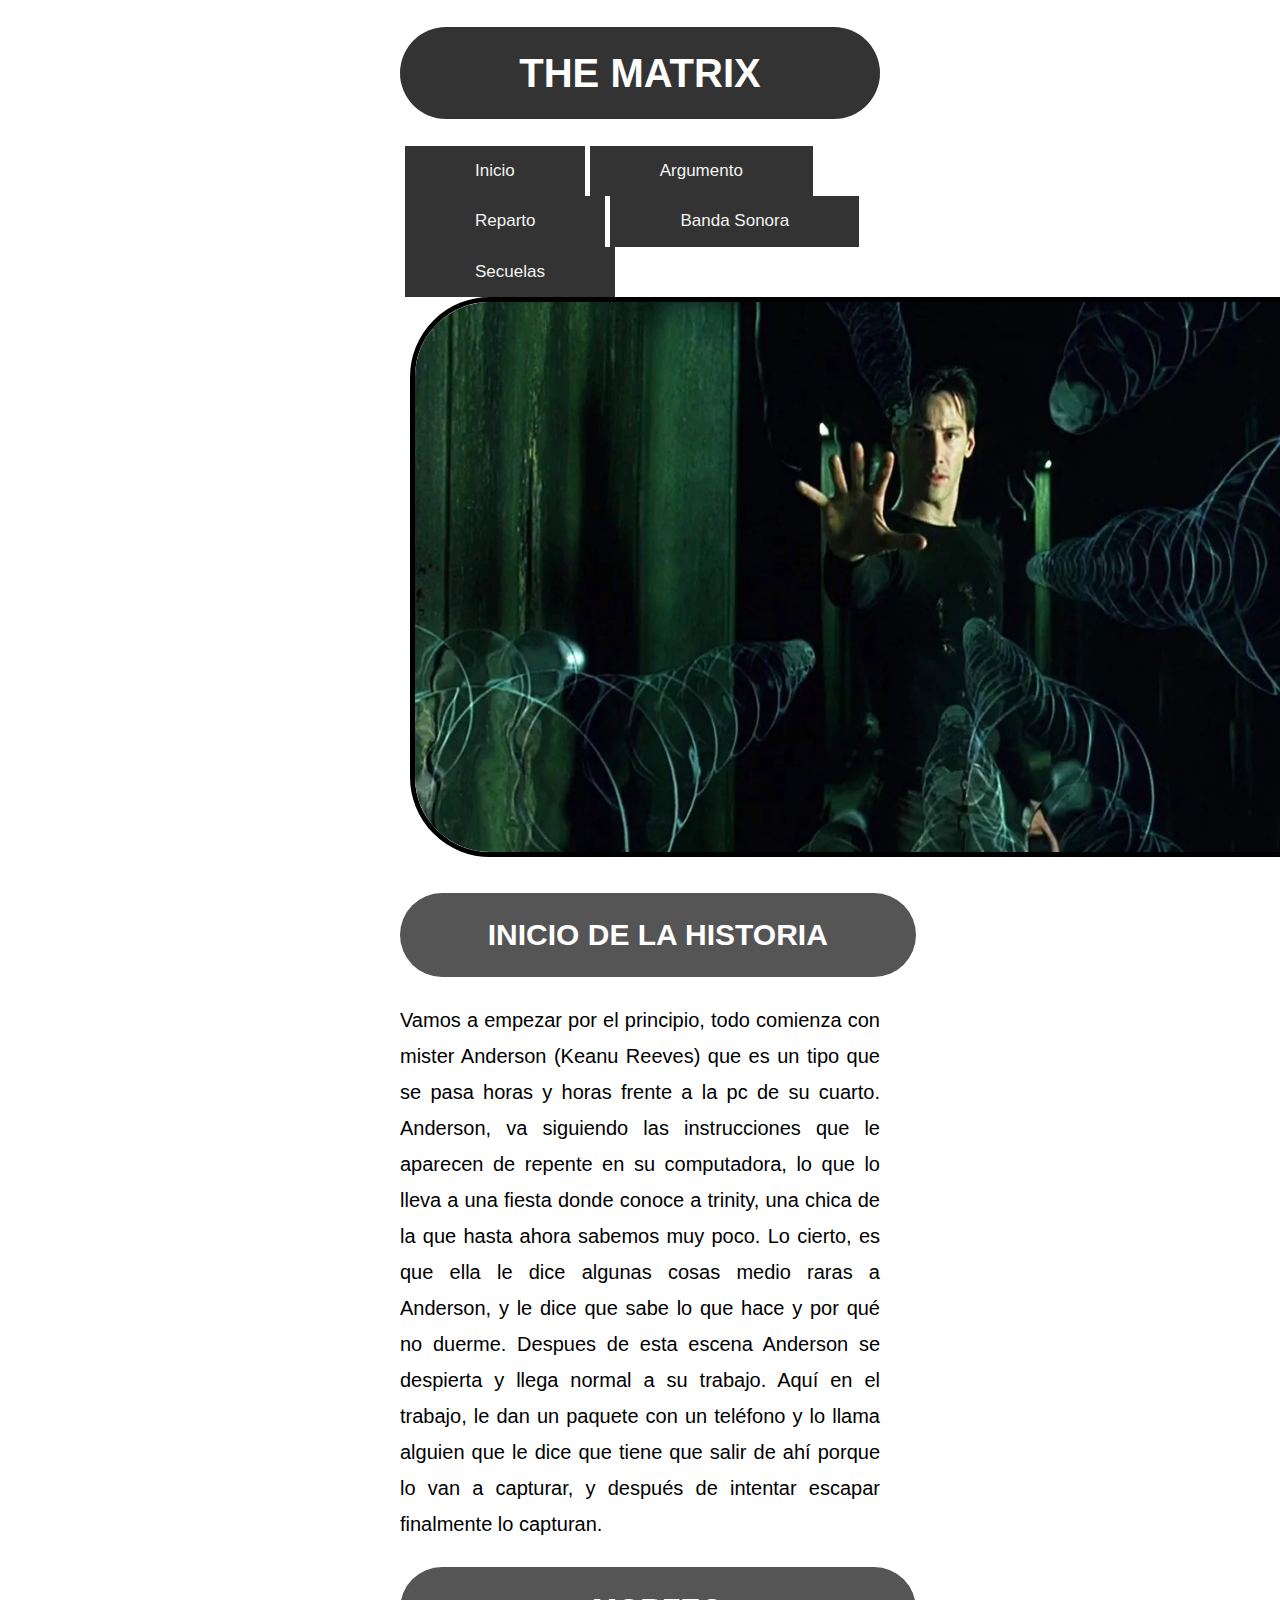
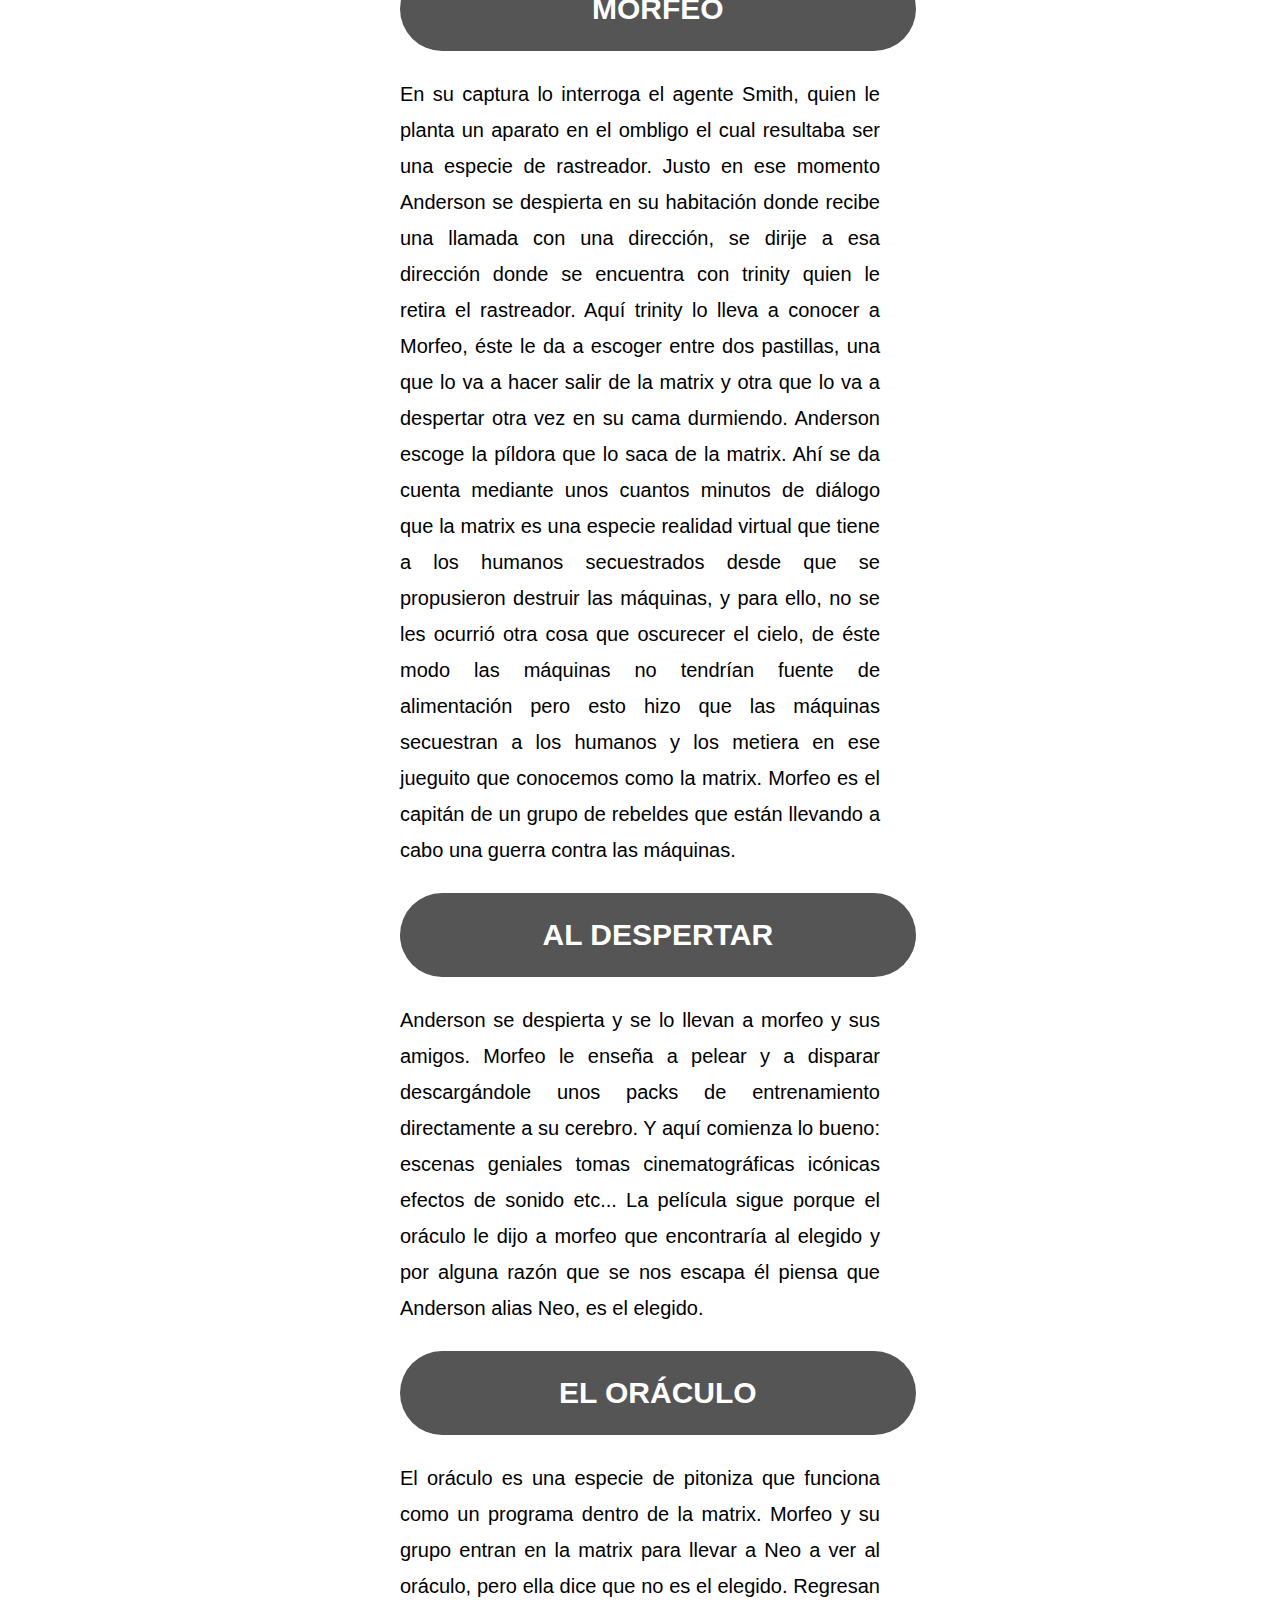
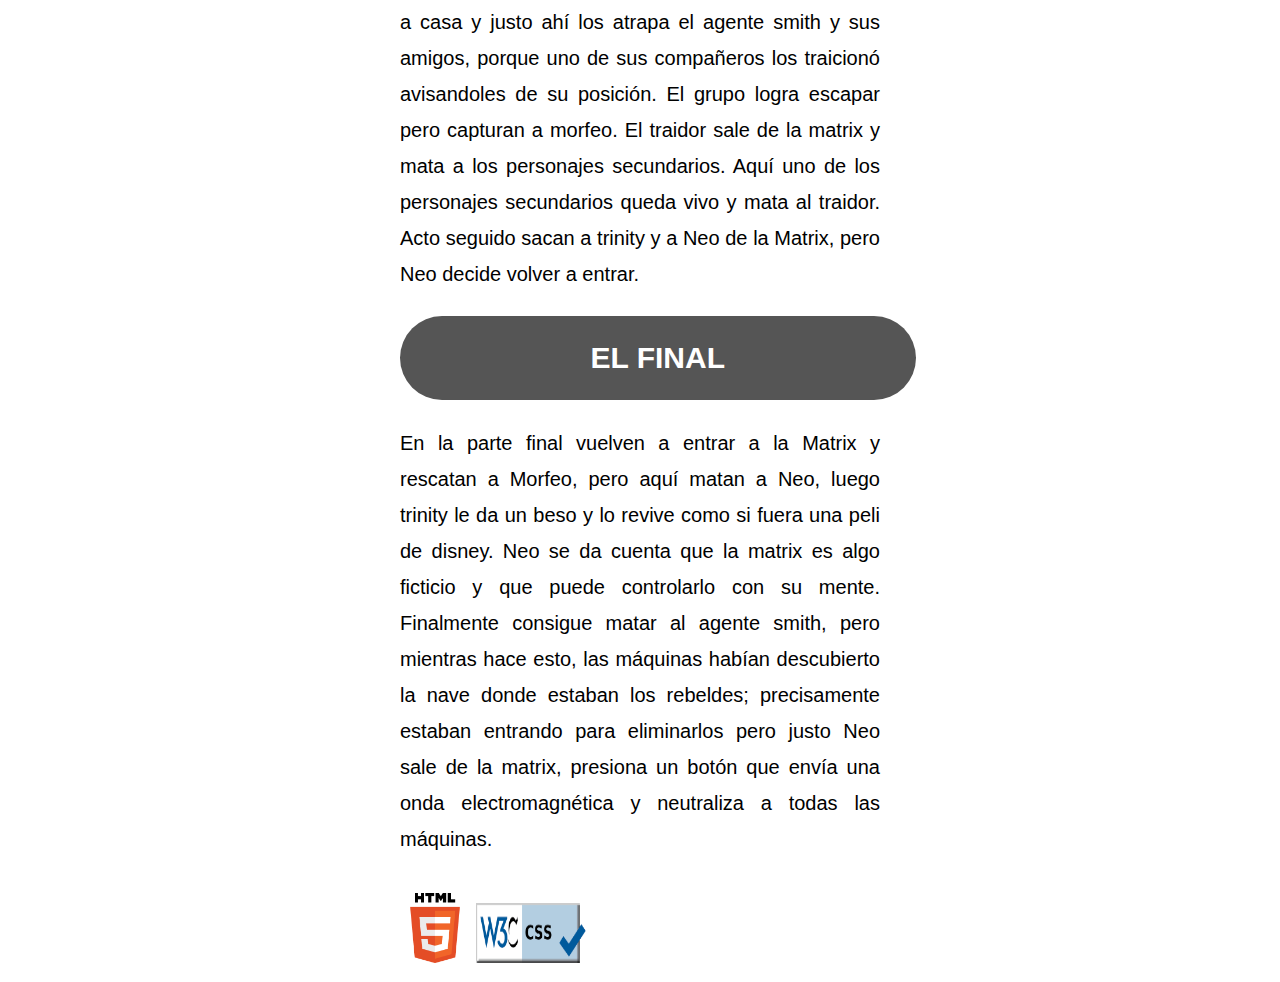
==== argumento.html @ c7175141 "ficheros practica1" ====
<!DOCTYPE HTML>
<html lang="es">
  <head>
    <!-- Datos que describen el documento -->
    <meta charset="UTF-8" />
    <link rel="stylesheet" href="estilo.css" />
    <link rel="icon" href="icono.png" />
    <title>Argumento</title>
  </head>
  
  <body>
    <header>
      <h1>The Matrix</h1>
      <div class="nav">
      <a class="index" href="index.html">Inicio</a> 
      <a href="argumento.html">Argumento</a> 
      <a href="reparto.html">Reparto</a> 
      <a href="bso.html">Banda Sonora</a> 
      <a href="secuelas.html">Secuelas</a></div>
      <br />
      <br />
      <br />
      <img class="img" alt="The Matrix: Argumento" src="multimedia/argumento.png" width="1050" height="550" />
    </header>
	
    <section>
    <h2>Inicio de la historia</h2>Vamos a empezar por el principio, todo comienza con mister Anderson (Keanu Reeves) que es un tipo
    que se pasa horas y horas frente a la pc de su cuarto. Anderson, va siguiendo las instrucciones que le aparecen de repente en
    su computadora, lo que lo lleva a una fiesta donde conoce a trinity, una chica de la que hasta ahora sabemos muy poco. Lo
    cierto, es que ella le dice algunas cosas medio raras a Anderson, y le dice que sabe lo que hace y por qué no duerme. Despues
    de esta escena Anderson se despierta y llega normal a su trabajo. Aquí en el trabajo, le dan un paquete con un teléfono y lo
    llama alguien que le dice que tiene que salir de ahí porque lo van a capturar, y después de intentar escapar finalmente lo
    capturan.
    <h2>Morfeo</h2>En su captura lo interroga el agente Smith, quien le planta un aparato en el ombligo el cual resultaba ser una
    especie de rastreador. Justo en ese momento Anderson se despierta en su habitación donde recibe una llamada con una
    dirección, se dirije a esa dirección donde se encuentra con trinity quien le retira el rastreador. Aquí trinity lo lleva a
    conocer a Morfeo, éste le da a escoger entre dos pastillas, una que lo va a hacer salir de la matrix y otra que lo va a
    despertar otra vez en su cama durmiendo. Anderson escoge la píldora que lo saca de la matrix. Ahí se da cuenta mediante unos
    cuantos minutos de diálogo que la matrix es una especie realidad virtual que tiene a los humanos secuestrados desde que se
    propusieron destruir las máquinas, y para ello, no se les ocurrió otra cosa que oscurecer el cielo, de éste modo las
    máquinas no tendrían fuente de alimentación pero esto hizo que las máquinas secuestran a los humanos y los metiera en ese
    jueguito que conocemos como la matrix. Morfeo es el capitán de un grupo de rebeldes que están llevando a cabo una guerra
    contra las máquinas.
    <h2>Al despertar</h2>Anderson se despierta y se lo llevan a morfeo y sus amigos. Morfeo le enseña a pelear y a disparar
    descargándole unos packs de entrenamiento directamente a su cerebro. Y aquí comienza lo bueno: escenas geniales tomas
    cinematográficas icónicas efectos de sonido etc... La película sigue porque el oráculo le dijo a morfeo que encontraría al
    elegido y por alguna razón que se nos escapa él piensa que Anderson alias Neo, es el elegido.
    <h2>El oráculo</h2>El oráculo es una especie de pitoniza que funciona como un programa dentro de la matrix. Morfeo y su grupo
    entran en la matrix para llevar a Neo a ver al oráculo, pero ella dice que no es el elegido. Regresan a casa y justo ahí los
    atrapa el agente smith y sus amigos, porque uno de sus compañeros los traicionó avisandoles de su posición. El grupo logra
    escapar pero capturan a morfeo. El traidor sale de la matrix y mata a los personajes secundarios. Aquí uno de los personajes
    secundarios queda vivo y mata al traidor. Acto seguido sacan a trinity y a Neo de la Matrix, pero Neo decide volver a entrar.
    <h2>El final</h2>En la parte final vuelven a entrar a la Matrix y rescatan a Morfeo, pero aquí matan a Neo, luego trinity le
    da un beso y lo revive como si fuera una peli de disney. Neo se da cuenta que la matrix es algo ficticio y que puede
    controlarlo con su mente. Finalmente consigue matar al agente smith, pero mientras hace esto, las máquinas habían descubierto
    la nave donde estaban los rebeldes; precisamente estaban entrando para eliminarlos pero justo Neo sale de la matrix, presiona
    un botón que envía una onda electromagnética y neutraliza a todas las máquinas.
	</section>
	<br>
	<footer>
	<img class="imgValidate" src="multimedia/html5.png" alt="HTML5 Válido!" width="70" height="70" />
	<img class="imgValidate" src="multimedia/css.png" alt="CSS Válido!" width="110" height="60" />
	</footer>
  </body>
</html>
---- estilo.css ----
body {	/*Especificidad 1 (0,0,1)*/
 font: 400 20px Helvetica; 
 line-height: 1.8;
 color: #000;
 background-color:#FFF;
 text-align: justify;
 list-style-type: upper-roman;
 margin-left: 400px;
 margin-right: 400px;
 }
h1 {/*Especificidad 1 (0,0,1)*/
 background-color:#333;
 color: #fff;
 text-transform: uppercase;
 padding: 10px 25px;
 border-radius: 2em;
 text-align: center;
 }
 
 h2{
 color: #fff;
 width: 97%;
 background-color:#555;
 text-transform: uppercase;
 text-align: center;
 padding: 15px 25px;
 border-radius: 4em;
	 
 }
 
 h3 {/*Especificidad 1 (0,0,1)*/
 color: #000;
 width: 97%;
 text-transform: uppercase;
 text-align: center;
 padding: 20px 25px;
 border-radius: 4em;
 }
 
 h4 {/*Especificidad 1 (0,0,1)*/
 color: #fff;
 width: 97%;
 background-color:#555;
 text-transform: uppercase;
 text-align: center;
 padding: 15px 25px;
 border-radius: 4em;
 }
 
 h5 {/*Especificidad 1 (0,0,1)*/
 font: 400 30px Helvetica; 
 color: #000;
 width: 97%;
 text-transform: uppercase;
 text-align: center;
 }

 table{/*Especificidad 1 (0,0,1)*/
 background-color:#fff;
 color: #000;
 padding: 20px 10px;
 text-transform: uppercase;
 text-align: center;
 text-align:center; 
 margin-left:auto; 
 margin-right:auto; 
 }
 
 ul {/*Especificidad 1 (0,0,1)*/
  text-align: center;
  list-style-position: inside;
  width: 93%;
}
.img{/*Especificidad 1 (0,1,0)*/
  border: 5px solid #000;
  border-radius: 4em;
  margin-left: 10px;
}

.bso {/*Especificidad 1 (0,1,0)*/
	margin-left: 180px;
}

.imgSecuela {/*Especificidad 1 (0,1,0)*/
	border: 5px solid #000;
	border-radius: 4em;
	margin-left: 150px;
}


.nav a {/*Especificidad 2 (0,1,1) */
  background-color: #333;
  overflow: hidden;
  float: left;
  color: #f2f2f2;
  text-align: center;
  padding: 10px 70px;
  text-decoration: none;
  font-size: 17px;
  margin-left: 5px; 
}

.nav a:hover {/*Especificidad 3 (0,2,1) */
  background-color: #5A775E;
  color: black;
}

figure figcaption {/*Especificidad 2 (0,0,2) */
	font: 500 25px Helvetica; 
    text-align: center;
}
figure {/*Especificidad 1 (0,0,1) */
    text-align: center;
}

audio{/*Especificidad 1 (0,0,1) */
	 margin-left: 350px;
	 border: 2px solid black;
}
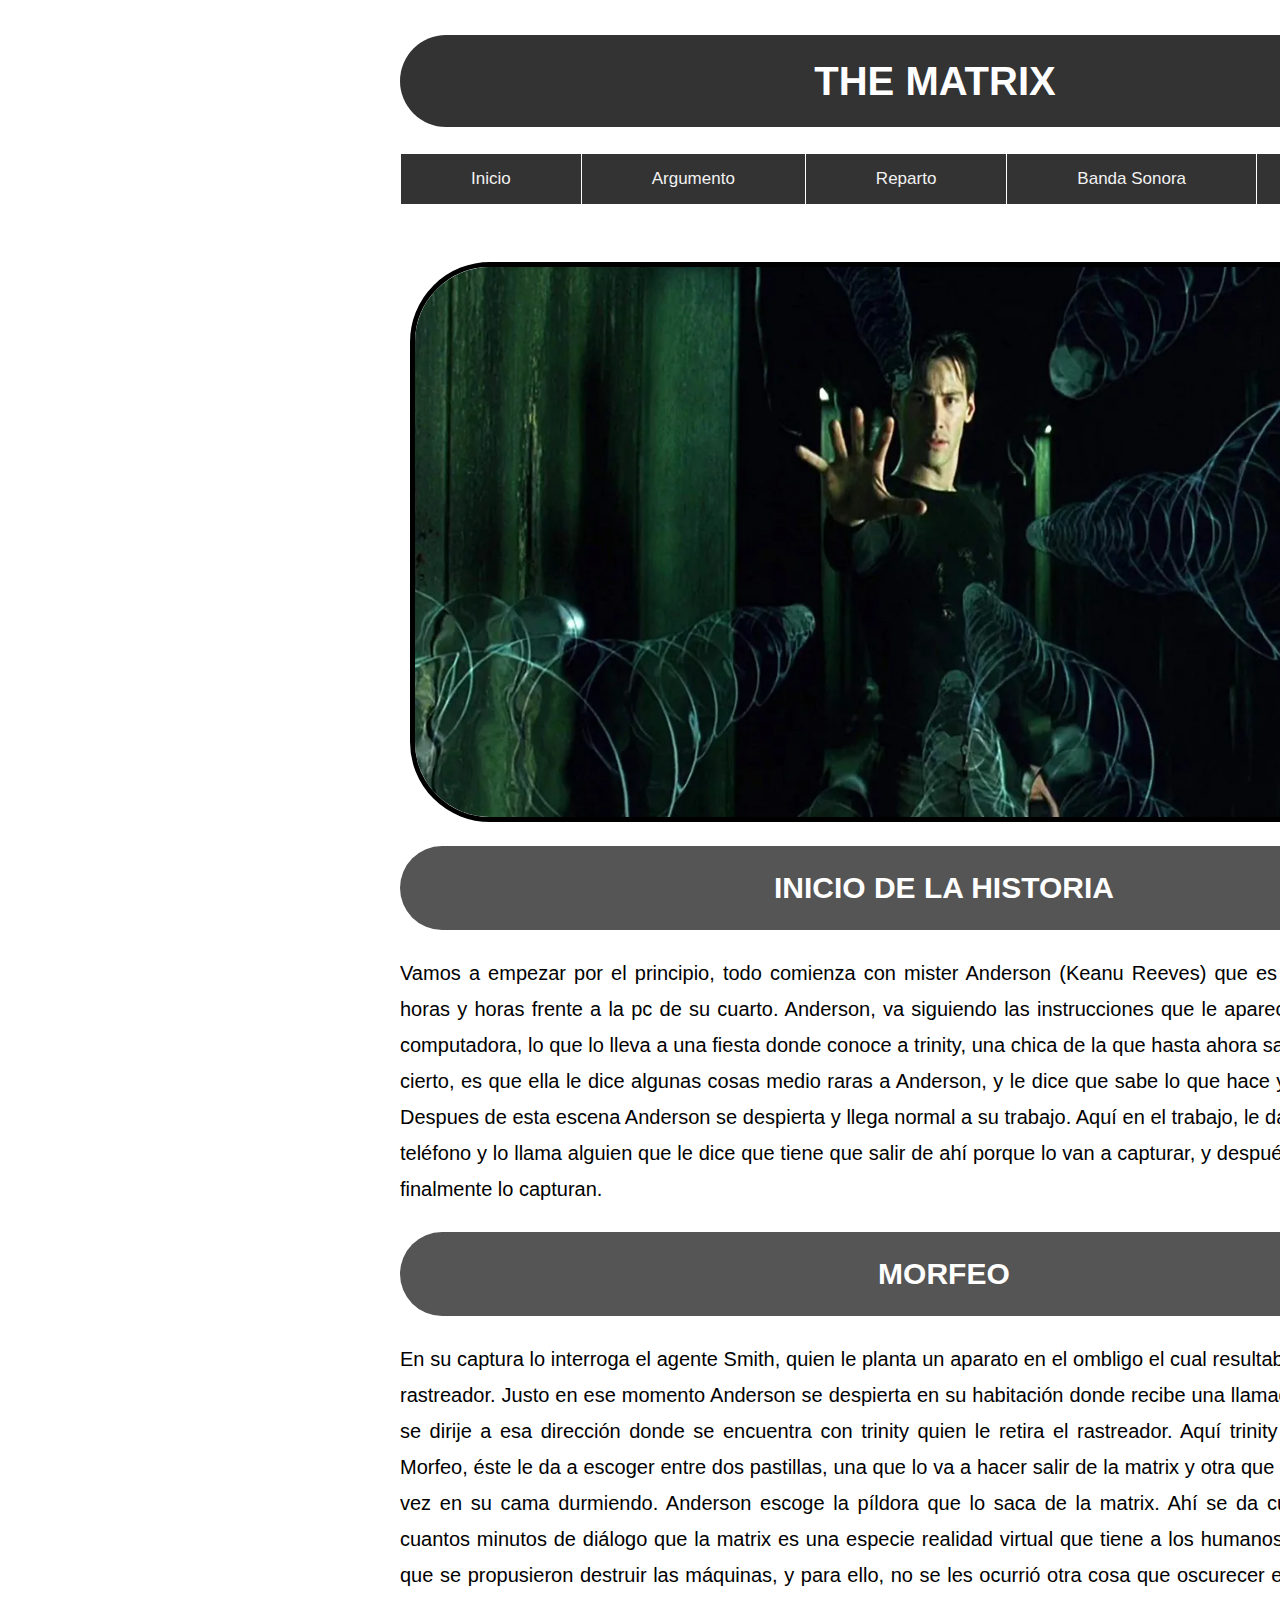
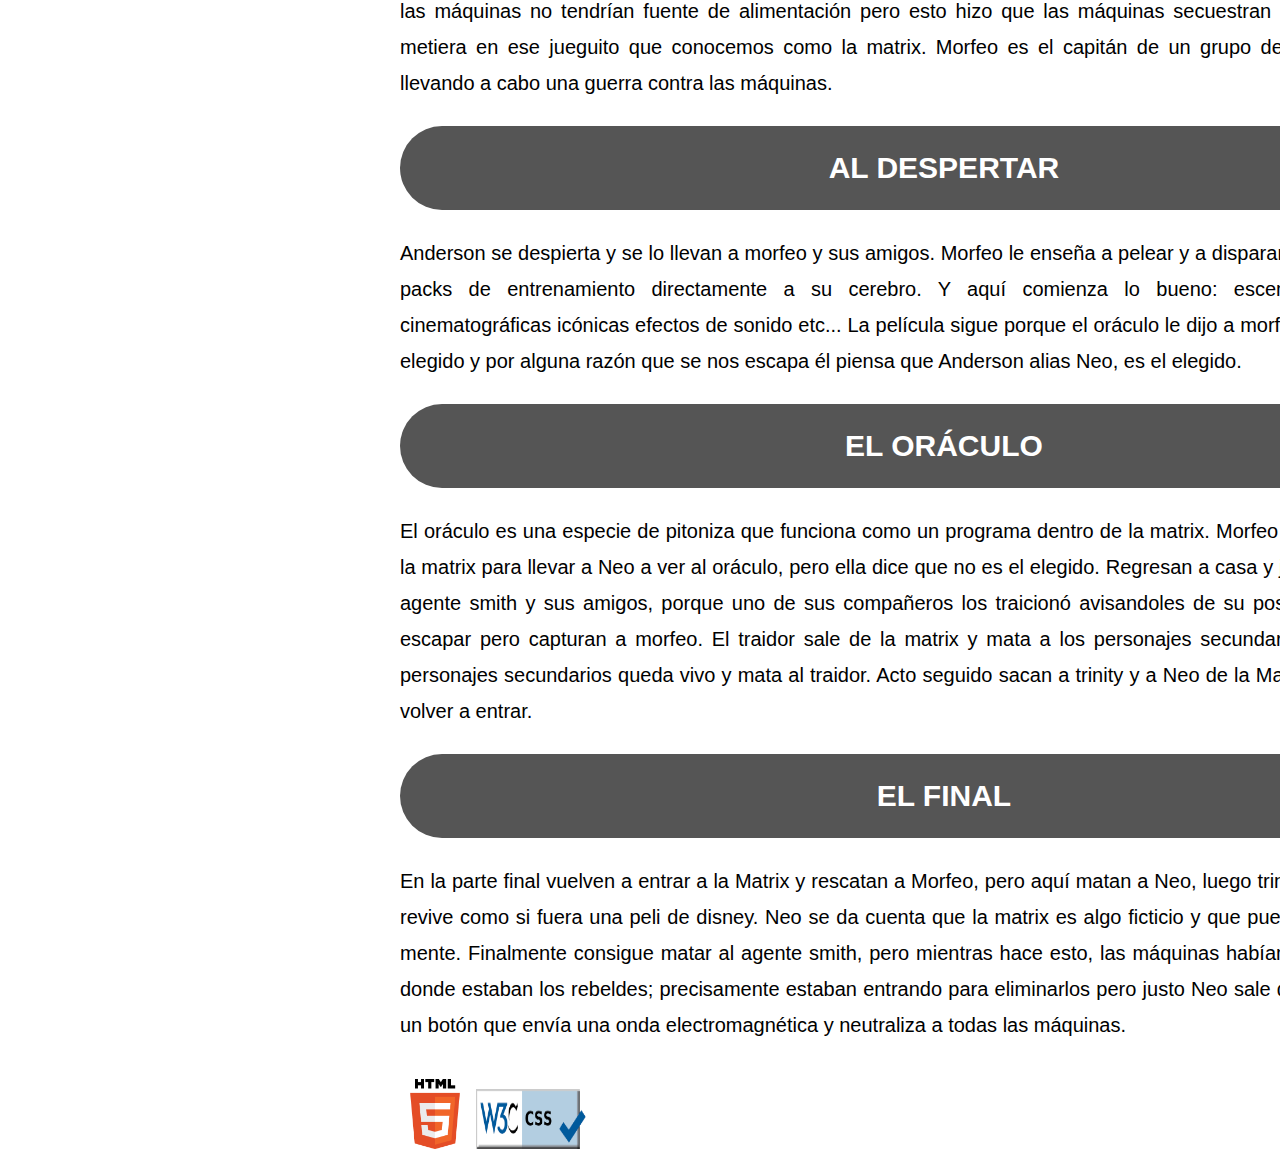
==== commit 63fdd8d6: "cambios realizados" ====
--- a/argumento.html
+++ b/argumento.html
@@ -1,10 +1,9 @@
 <!DOCTYPE HTML>
 <html lang="es">
   <head>
-    <!-- Datos que describen el documento -->
     <meta charset="UTF-8" />
     <link rel="stylesheet" href="estilo.css" />
-    <link rel="icon" href="icono.png" />
+    <link rel="icon" href="multimedia/icono.png" />
     <title>Argumento</title>
   </head>
   
--- a/estilo.css
+++ b/estilo.css
@@ -1,120 +1,70 @@
+h1,h2{
+	text-transform: uppercase;
+	color: #fff;
+	text-align: center;
+	border-radius: 2em;
+	display: grid;
+}
+
 body {	/*Especificidad 1 (0,0,1)*/
- font: 400 20px Helvetica; 
- line-height: 1.8;
- color: #000;
- background-color:#FFF;
- text-align: justify;
- list-style-type: upper-roman;
- margin-left: 400px;
- margin-right: 400px;
- }
-h1 {/*Especificidad 1 (0,0,1)*/
- background-color:#333;
- color: #fff;
- text-transform: uppercase;
- padding: 10px 25px;
- border-radius: 2em;
- text-align: center;
+	font: 400 20px Helvetica; 
+	line-height: 1.8;
+	color: #000;
+	background-color:#FFF;
+	text-align: justify;
+	list-style-type: upper-roman;
+	margin-left: 400px;
+	margin-right: 400px;
+	display: grid;
  }
  
- h2{
- color: #fff;
- width: 97%;
- background-color:#555;
- text-transform: uppercase;
- text-align: center;
- padding: 15px 25px;
- border-radius: 4em;
-	 
+h1 {	/*Especificidad 1 (0,0,1)*/
+	background-color:#333;
+	padding: 10px 25px;
+	text-align: center;
+	display: grid;
  }
  
- h3 {/*Especificidad 1 (0,0,1)*/
- color: #000;
- width: 97%;
- text-transform: uppercase;
- text-align: center;
- padding: 20px 25px;
- border-radius: 4em;
+ h2{	/*Especificidad 1 (0,0,1)*/
+	width: 97%;
+	background-color:#555;
+	padding: 15px 25px;	 
+	display: grid;
  }
  
- h4 {/*Especificidad 1 (0,0,1)*/
- color: #fff;
- width: 97%;
- background-color:#555;
- text-transform: uppercase;
- text-align: center;
- padding: 15px 25px;
- border-radius: 4em;
- }
- 
- h5 {/*Especificidad 1 (0,0,1)*/
- font: 400 30px Helvetica; 
- color: #000;
- width: 97%;
- text-transform: uppercase;
- text-align: center;
+ h3 {	/*Especificidad 1 (0,0,1)*/
+	color: #000;
+	width: 97%;
+	text-transform: uppercase;
+	text-align: center;
+	padding: 20px 25px;
+	border-radius: 4em;
+	display: grid;
  }
 
- table{/*Especificidad 1 (0,0,1)*/
- background-color:#fff;
- color: #000;
- padding: 20px 10px;
- text-transform: uppercase;
- text-align: center;
- text-align:center; 
- margin-left:auto; 
- margin-right:auto; 
- }
- 
- ul {/*Especificidad 1 (0,0,1)*/
-  text-align: center;
-  list-style-position: inside;
-  width: 93%;
+.nav a {	/*Especificidad 11 (0,1,1) */
+	background-color: #333;
+	overflow: hidden;
+	float: left;
+	color: #f2f2f2;
+	text-align: justify;
+	padding: 10px 70px;
+	text-decoration: none;
+	font-size: 17px;
+	margin-left: 1px; 
+	display: grid;
 }
-.img{/*Especificidad 1 (0,1,0)*/
+
+.nav a:hover {	/*Especificidad 21 (0,2,1) */
+	background-color: #5A775E;
+	color: black;
+	display: grid;
+}
+
+.img{ /*Especificidad 10 (0,1,0)*/
   border: 5px solid #000;
   border-radius: 4em;
   margin-left: 10px;
+  display: grid;
 }
 
-.bso {/*Especificidad 1 (0,1,0)*/
-	margin-left: 180px;
-}
-
-.imgSecuela {/*Especificidad 1 (0,1,0)*/
-	border: 5px solid #000;
-	border-radius: 4em;
-	margin-left: 150px;
-}
-
-
-.nav a {/*Especificidad 2 (0,1,1) */
-  background-color: #333;
-  overflow: hidden;
-  float: left;
-  color: #f2f2f2;
-  text-align: center;
-  padding: 10px 70px;
-  text-decoration: none;
-  font-size: 17px;
-  margin-left: 5px; 
-}
-
-.nav a:hover {/*Especificidad 3 (0,2,1) */
-  background-color: #5A775E;
-  color: black;
-}
-
-figure figcaption {/*Especificidad 2 (0,0,2) */
-	font: 500 25px Helvetica; 
-    text-align: center;
-}
-figure {/*Especificidad 1 (0,0,1) */
-    text-align: center;
-}
-
-audio{/*Especificidad 1 (0,0,1) */
-	 margin-left: 350px;
-	 border: 2px solid black;
-}
-
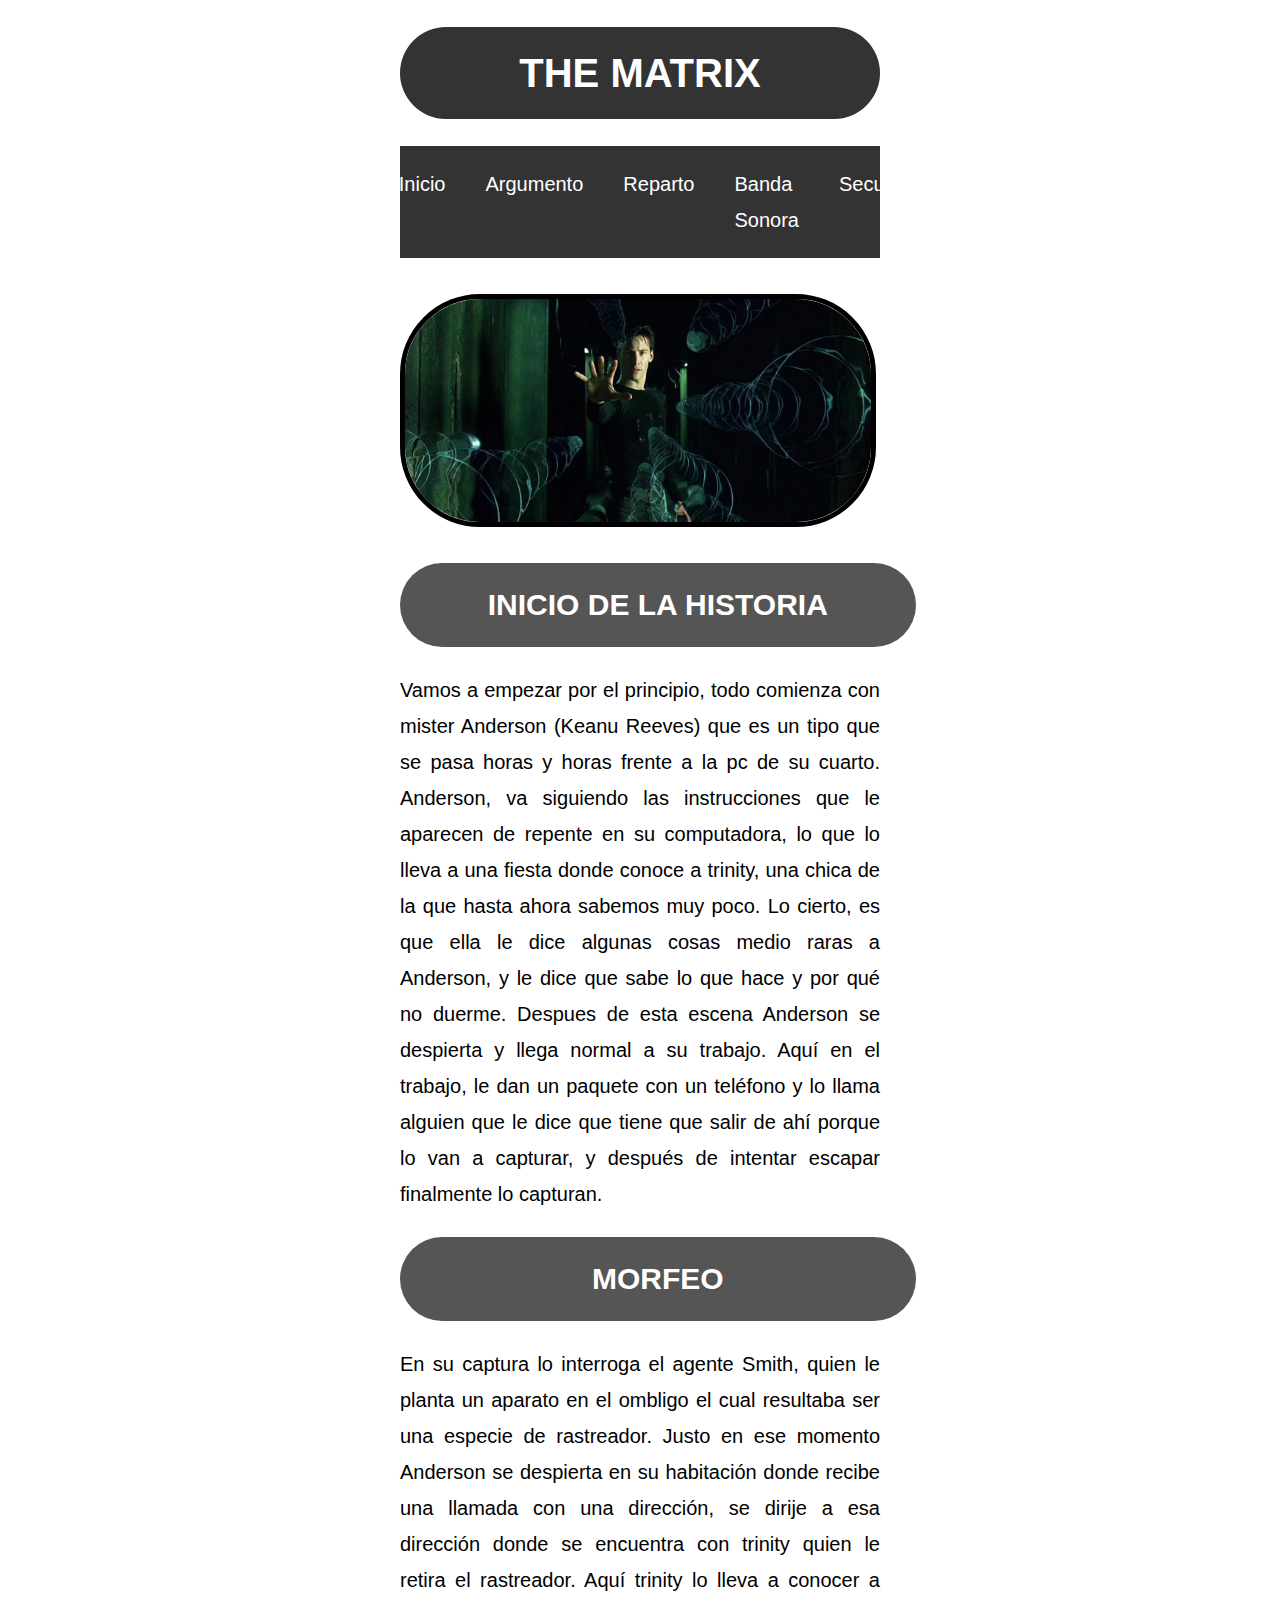
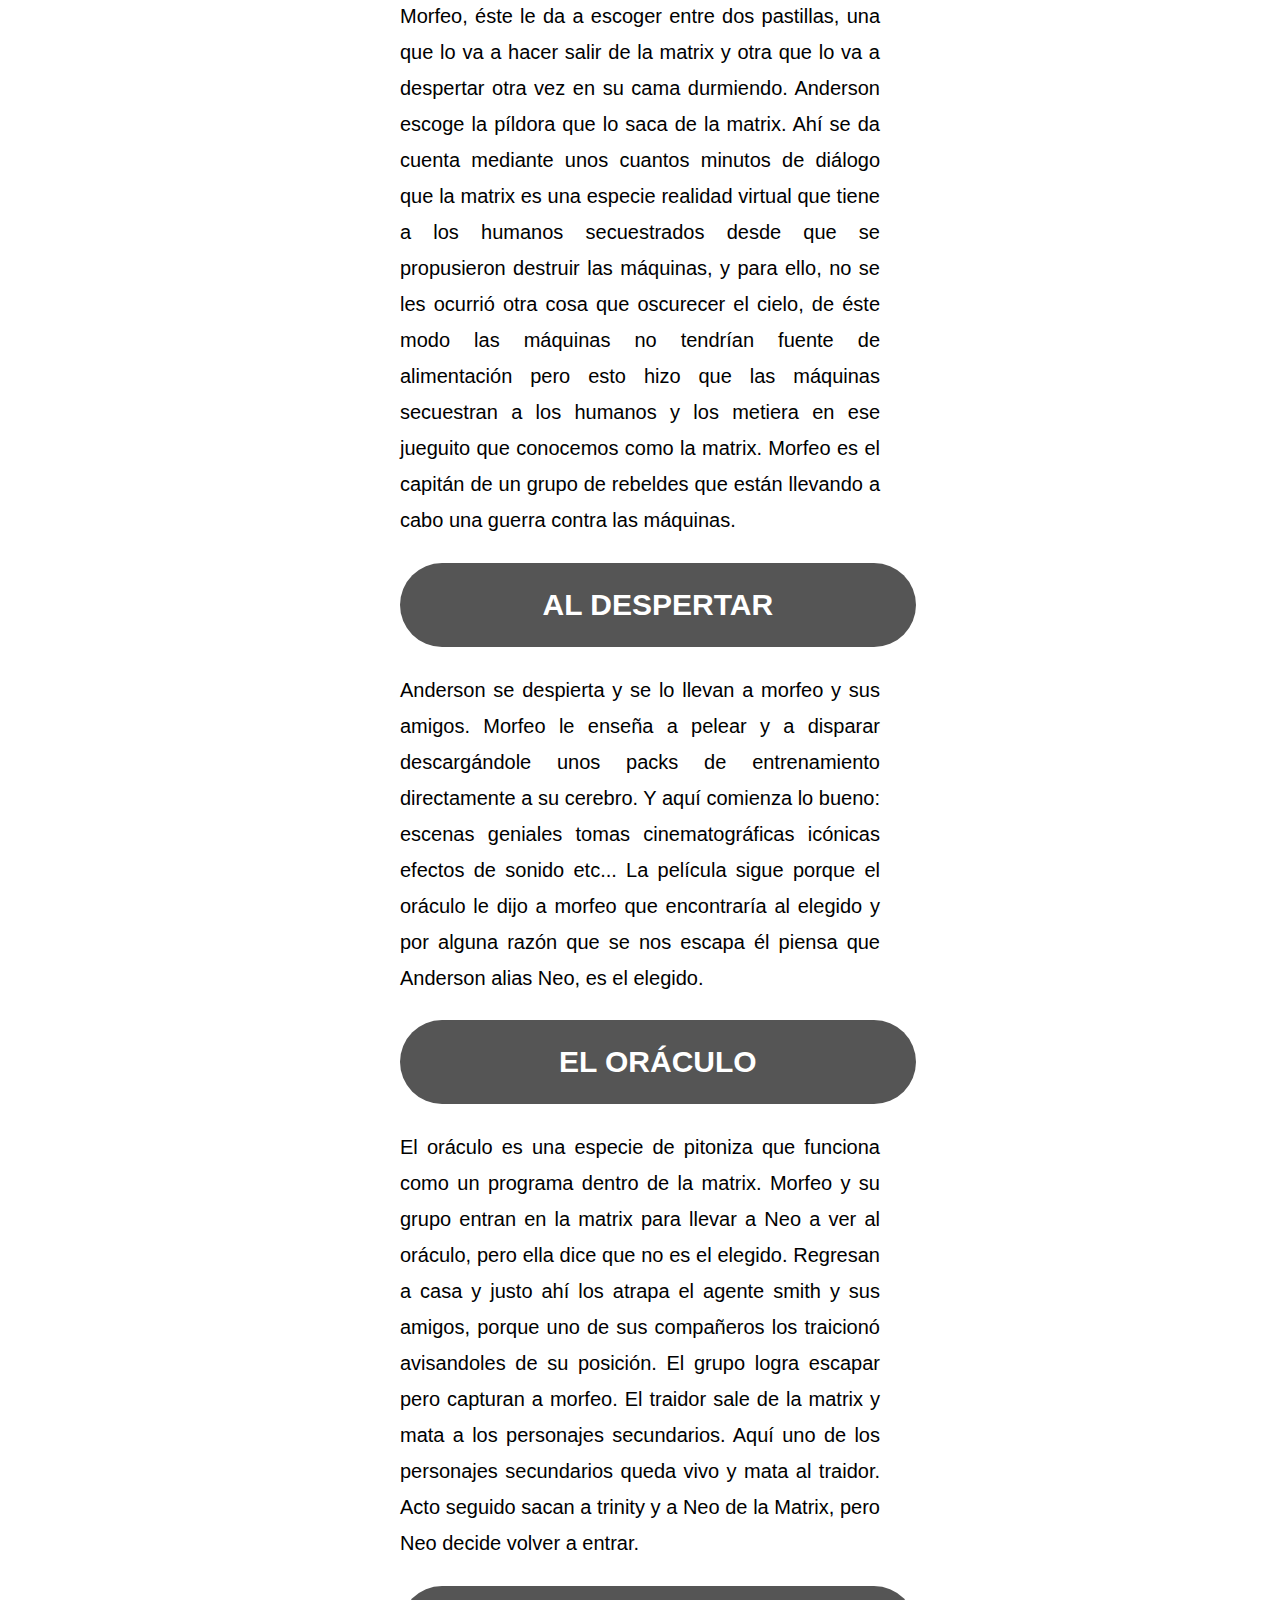
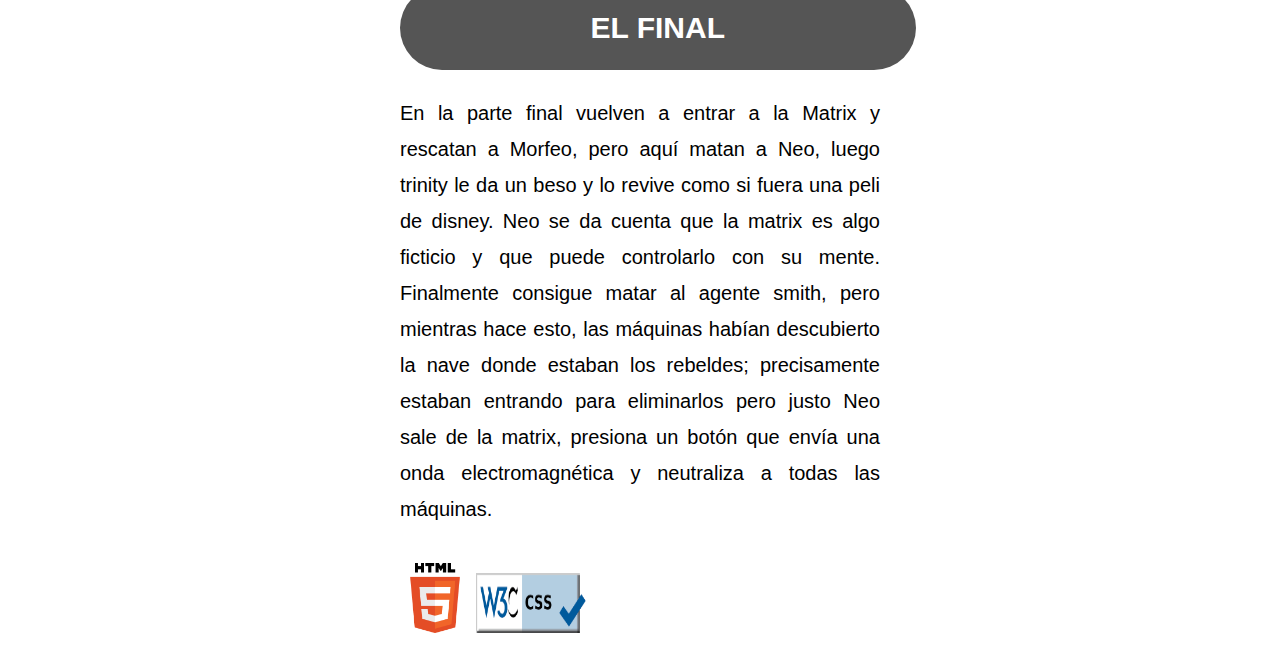
==== commit 2434fda9: "pagina final" ====
--- a/argumento.html
+++ b/argumento.html
@@ -3,6 +3,7 @@
   <head>
     <meta charset="UTF-8" />
     <link rel="stylesheet" href="estilo.css" />
+	<link rel="stylesheet" href="nav.css" />
     <link rel="icon" href="multimedia/icono.png" />
     <title>Argumento</title>
   </head>
@@ -10,16 +11,17 @@
   <body>
     <header>
       <h1>The Matrix</h1>
-      <div class="nav">
-      <a class="index" href="index.html">Inicio</a> 
-      <a href="argumento.html">Argumento</a> 
-      <a href="reparto.html">Reparto</a> 
-      <a href="bso.html">Banda Sonora</a> 
-      <a href="secuelas.html">Secuelas</a></div>
+      <nav>
+		<ul>
+      <li><a href="index.html">Inicio</a> </li>
+      <li><a href="argumento.html">Argumento</a> </li>
+      <li><a href="reparto.html">Reparto</a> </li>
+      <li><a href="bso.html">Banda Sonora</a> </li>
+      <li><a href="secuelas.html">Secuelas</a></li>
+		</ul>
+	  </nav>
       <br />
-      <br />
-      <br />
-      <img class="img" alt="The Matrix: Argumento" src="multimedia/argumento.png" width="1050" height="550" />
+      <img class="img" alt="The Matrix: Argumento" src="multimedia/argumento.png" />
     </header>
 	
     <section>
--- a/estilo.css
+++ b/estilo.css
@@ -1,9 +1,8 @@
-h1,h2{
+h1,h2{ /*Especificidad 2 (0,0,2)*/
 	text-transform: uppercase;
 	color: #fff;
 	text-align: center;
 	border-radius: 2em;
-	display: grid;
 }
 
 body {	/*Especificidad 1 (0,0,1)*/
@@ -15,21 +14,18 @@
 	list-style-type: upper-roman;
 	margin-left: 400px;
 	margin-right: 400px;
-	display: grid;
  }
  
 h1 {	/*Especificidad 1 (0,0,1)*/
 	background-color:#333;
 	padding: 10px 25px;
 	text-align: center;
-	display: grid;
  }
  
  h2{	/*Especificidad 1 (0,0,1)*/
 	width: 97%;
 	background-color:#555;
 	padding: 15px 25px;	 
-	display: grid;
  }
  
  h3 {	/*Especificidad 1 (0,0,1)*/
@@ -39,32 +35,10 @@
 	text-align: center;
 	padding: 20px 25px;
 	border-radius: 4em;
-	display: grid;
  }
-
-.nav a {	/*Especificidad 11 (0,1,1) */
-	background-color: #333;
-	overflow: hidden;
-	float: left;
-	color: #f2f2f2;
-	text-align: justify;
-	padding: 10px 70px;
-	text-decoration: none;
-	font-size: 17px;
-	margin-left: 1px; 
-	display: grid;
-}
-
-.nav a:hover {	/*Especificidad 21 (0,2,1) */
-	background-color: #5A775E;
-	color: black;
-	display: grid;
-}
 
 .img{ /*Especificidad 10 (0,1,0)*/
   border: 5px solid #000;
   border-radius: 4em;
-  margin-left: 10px;
-  display: grid;
-}
-
+  width: 97%;
+}--- a/nav.css
+++ b/nav.css
@@ -0,0 +1,31 @@
+ nav { /*Especificidad 1 (0,0,1)*/
+    overflow: hidden;
+    background-color: #333;
+    color: #FFF;
+}
+
+nav ul { /*Especificidad 2 (0,0,2)*/
+    margin: 0;
+    display: flex;
+    justify-content: center;
+}
+
+nav li { /*Especificidad 2 (0,0,2)*/
+    position: relative;
+    display: block;
+    padding: 1em;
+    list-style: none;
+}
+
+nav a { /*Especificidad 2 (0,0,2)*/
+    text-decoration: none !important;
+    color: inherit !important;
+}
+
+nav li:hover { /*Especificidad 10 (0,1,2)*/
+    background-color: #555;
+}
+
+nav .active { /*Especificidad 11 (0,1,1)*/
+    background-color: #555;
+}